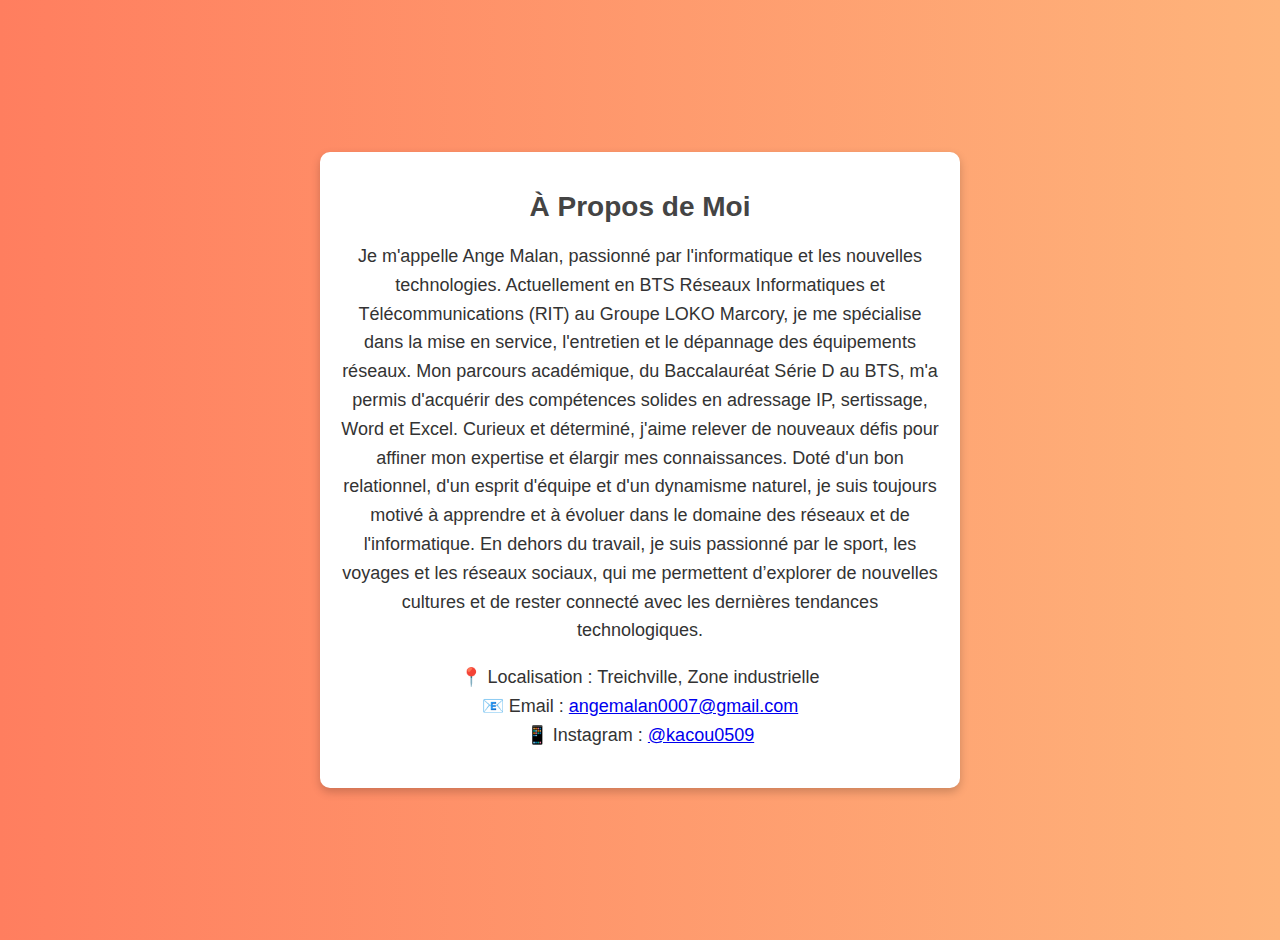
==== about.html @ 6a095898 "Add files via upload" ====
<!DOCTYPE html>
<html lang="en">
  <head>
    <meta charset="UTF-8" />
    <meta name="viewport" content="width=device-width, initial-scale=1.0" />
    <title>A propos de moi</title>
    <link rel="stylesheet" href="styles.css" />
    <style>
      body {
        display: flex;
        justify-content: center;
        align-items: center;
        height: 100vh;
        background: linear-gradient(to right, #ff7e5f, #feb47b);
        font-family: Arial, sans-serif;
        margin: 0;
        padding: 20px;
      }
      .content {
        background: white;
        padding: 20px;
        border-radius: 10px;
        box-shadow: 0 4px 10px rgba(0, 0, 0, 0.2);
        max-width: 600px;
        text-align: center;
      }
      p {
        font-size: 18px;
        line-height: 1.6;
        color: #333;
      }
      h1 {
        font-size: 28px;
        color: #444;
      }
    </style>
  </head>
  <body>
    <div class="content">
      <h1>À Propos de Moi</h1>
      <p>
        Je m'appelle Ange Malan, passionné par l'informatique et les nouvelles
        technologies. Actuellement en BTS Réseaux Informatiques et
        Télécommunications (RIT) au Groupe LOKO Marcory, je me spécialise dans
        la mise en service, l'entretien et le dépannage des équipements réseaux.
        Mon parcours académique, du Baccalauréat Série D au BTS, m'a permis
        d'acquérir des compétences solides en adressage IP, sertissage, Word et
        Excel. Curieux et déterminé, j'aime relever de nouveaux défis pour
        affiner mon expertise et élargir mes connaissances. Doté d'un bon
        relationnel, d'un esprit d'équipe et d'un dynamisme naturel, je suis
        toujours motivé à apprendre et à évoluer dans le domaine des réseaux et
        de l'informatique. En dehors du travail, je suis passionné par le sport,
        les voyages et les réseaux sociaux, qui me permettent d’explorer de
        nouvelles cultures et de rester connecté avec les dernières tendances
        technologiques.
      </p>
      <p>
        📍 Localisation : Treichville, Zone industrielle <br />
        📧 Email :
        <a href="mailto:angemalan0007@gmail.com">angemalan0007@gmail.com</a
        ><br />
        📱 Instagram :
        <a href="https://www.instagram.com/kacou0509" target="_blank"
          >@kacou0509</a
        >
      </p>
    </div>
  </body>
</html>
---- styles.css ----
body {
    font-family: Arial, sans-serif;
    margin: 0;
    padding: 0;
    background: linear-gradient(to right, #ff7e5f, #feb47b);
    text-align: center;
}

header {
    background: rgba(0, 0, 0, 0.7);
    color: white;
    padding: 20px;
    font-size: 24px;
    animation: fadeIn 2s ease-in-out;
    text-transform: uppercase;
}

section {
    margin: 20px;
    padding: 20px;
    background: white;
    border-radius: 10px;
    box-shadow: 0 4px 8px rgba(0, 0, 0, 0.2);
    animation: slideIn 1.5s ease-in-out;
}

.image-container {
    display: flex;
    justify-content: center;
    gap: 10px;
}

.image-container img {
    width: 150px;
    height: 100px;
    border-radius: 10px;
    transition: transform 0.3s ease;
}

.image-container img:hover {
    transform: scale(1.1);
}

button {
    padding: 10px 20px;
    font-size: 18px;
    background: #ff7e5f;
    color: white;
    border: none;
    border-radius: 5px;
    cursor: pointer;
    transition: background 0.3s ease;
    animation: bounce 1.5s infinite;
}

button:hover {
    background: #feb47b;
}

@keyframes fadeIn {
    from {
        opacity: 0;
    }

    to {
        opacity: 1;
    }
}

@keyframes slideIn {
    from {
        transform: translateY(50px);
        opacity: 0;
    }

    to {
        transform: translateY(0);
        opacity: 1;
    }
}

@keyframes bounce {

    0%,
    100% {
        transform: translateY(0);
    }

    50% {
        transform: translateY(-5px);
    }
}
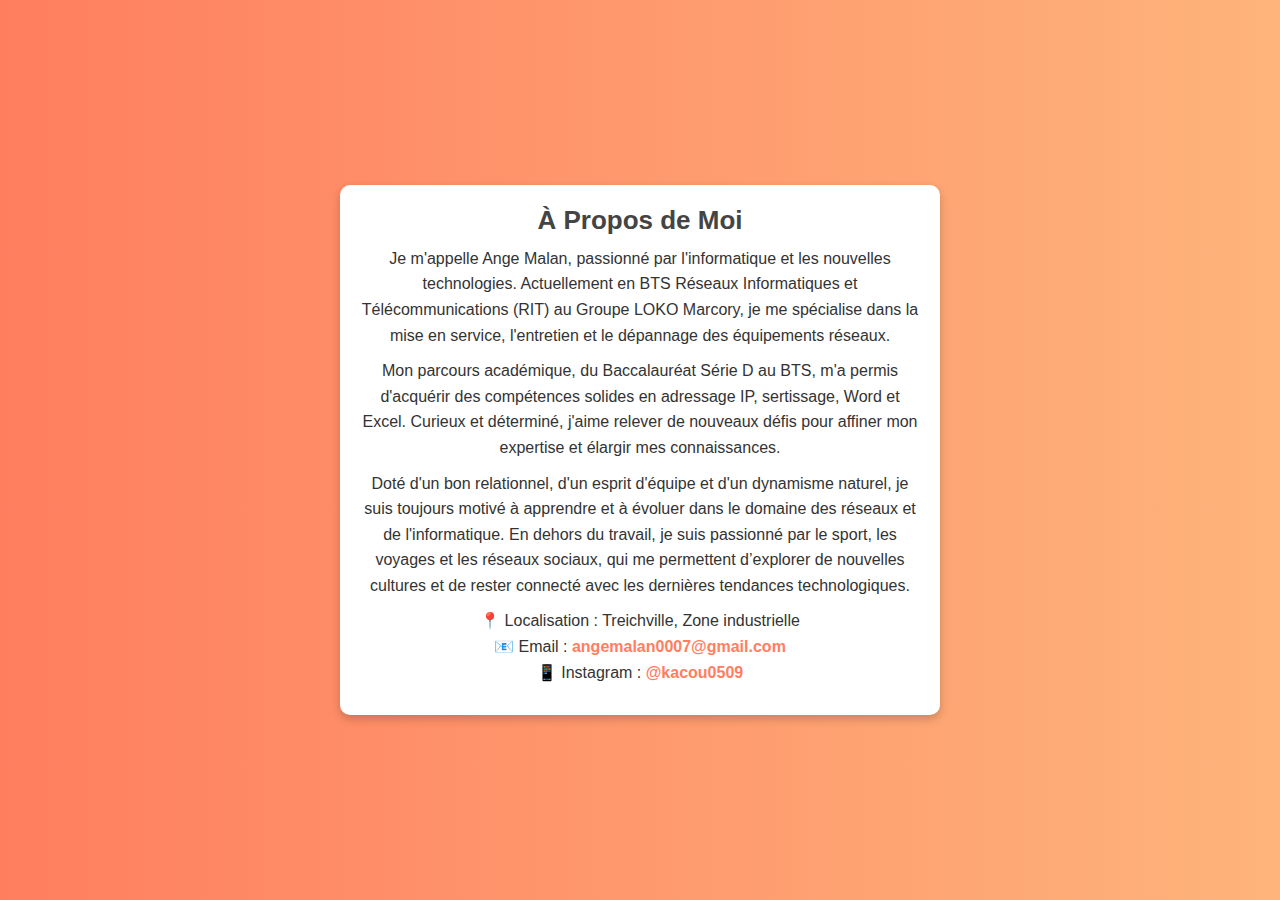
==== commit 3ec8ce6c: "Update about.html" ====
--- a/about.html
+++ b/about.html
@@ -1,69 +1,106 @@
 <!DOCTYPE html>
-<html lang="en">
-  <head>
-    <meta charset="UTF-8" />
-    <meta name="viewport" content="width=device-width, initial-scale=1.0" />
-    <title>A propos de moi</title>
-    <link rel="stylesheet" href="styles.css" />
+<html lang="fr">
+<head>
+    <meta charset="UTF-8">
+    <meta name="viewport" content="width=device-width, initial-scale=1.0">
+    <title>À Propos de Moi</title>
+    <link rel="stylesheet" href="styles.css">
     <style>
-      body {
-        display: flex;
-        justify-content: center;
-        align-items: center;
-        height: 100vh;
-        background: linear-gradient(to right, #ff7e5f, #feb47b);
-        font-family: Arial, sans-serif;
-        margin: 0;
-        padding: 20px;
-      }
-      .content {
-        background: white;
-        padding: 20px;
-        border-radius: 10px;
-        box-shadow: 0 4px 10px rgba(0, 0, 0, 0.2);
-        max-width: 600px;
-        text-align: center;
-      }
-      p {
-        font-size: 18px;
-        line-height: 1.6;
-        color: #333;
-      }
-      h1 {
-        font-size: 28px;
-        color: #444;
-      }
+        * {
+            margin: 0;
+            padding: 0;
+            box-sizing: border-box;
+        }
+
+        body {
+            display: flex;
+            justify-content: center;
+            align-items: center;
+            min-height: 100vh;
+            background: linear-gradient(to right, #ff7e5f, #feb47b);
+            font-family: Arial, sans-serif;
+            padding: 20px;
+        }
+
+        .content {
+            background: white;
+            padding: 20px;
+            border-radius: 10px;
+            box-shadow: 0 4px 10px rgba(0, 0, 0, 0.2);
+            max-width: 600px;
+            width: 100%;
+            text-align: center;
+            word-wrap: break-word;
+        }
+
+        h1 {
+            font-size: 26px;
+            color: #444;
+            margin-bottom: 10px;
+        }
+
+        p {
+            font-size: 16px;
+            line-height: 1.6;
+            color: #333;
+            margin-bottom: 10px;
+        }
+
+        a {
+            color: #ff7e5f;
+            text-decoration: none;
+            font-weight: bold;
+        }
+
+        a:hover {
+            text-decoration: underline;
+        }
+
+        /* Responsive design pour mobile */
+        @media (max-width: 600px) {
+            body {
+                padding: 10px;
+                display: block;
+            }
+
+            .content {
+                padding: 15px;
+            }
+
+            h1 {
+                font-size: 22px;
+            }
+
+            p {
+                font-size: 14px;
+            }
+        }
     </style>
-  </head>
-  <body>
+</head>
+<body>
     <div class="content">
-      <h1>À Propos de Moi</h1>
-      <p>
-        Je m'appelle Ange Malan, passionné par l'informatique et les nouvelles
-        technologies. Actuellement en BTS Réseaux Informatiques et
-        Télécommunications (RIT) au Groupe LOKO Marcory, je me spécialise dans
-        la mise en service, l'entretien et le dépannage des équipements réseaux.
-        Mon parcours académique, du Baccalauréat Série D au BTS, m'a permis
-        d'acquérir des compétences solides en adressage IP, sertissage, Word et
-        Excel. Curieux et déterminé, j'aime relever de nouveaux défis pour
-        affiner mon expertise et élargir mes connaissances. Doté d'un bon
-        relationnel, d'un esprit d'équipe et d'un dynamisme naturel, je suis
-        toujours motivé à apprendre et à évoluer dans le domaine des réseaux et
-        de l'informatique. En dehors du travail, je suis passionné par le sport,
-        les voyages et les réseaux sociaux, qui me permettent d’explorer de
-        nouvelles cultures et de rester connecté avec les dernières tendances
-        technologiques.
-      </p>
-      <p>
-        📍 Localisation : Treichville, Zone industrielle <br />
-        📧 Email :
-        <a href="mailto:angemalan0007@gmail.com">angemalan0007@gmail.com</a
-        ><br />
-        📱 Instagram :
-        <a href="https://www.instagram.com/kacou0509" target="_blank"
-          >@kacou0509</a
-        >
-      </p>
+        <h1>À Propos de Moi</h1>
+        <p>
+            Je m'appelle Ange Malan, passionné par l'informatique et les nouvelles technologies.
+            Actuellement en BTS Réseaux Informatiques et Télécommunications (RIT) au Groupe LOKO Marcory,
+            je me spécialise dans la mise en service, l'entretien et le dépannage des équipements réseaux.
+        </p>
+        <p>
+            Mon parcours académique, du Baccalauréat Série D au BTS, m'a permis d'acquérir des compétences solides
+            en adressage IP, sertissage, Word et Excel. Curieux et déterminé, j'aime relever de nouveaux défis
+            pour affiner mon expertise et élargir mes connaissances.
+        </p>
+        <p>
+            Doté d'un bon relationnel, d'un esprit d'équipe et d'un dynamisme naturel,
+            je suis toujours motivé à apprendre et à évoluer dans le domaine des réseaux et de l'informatique.
+            En dehors du travail, je suis passionné par le sport, les voyages et les réseaux sociaux,
+            qui me permettent d’explorer de nouvelles cultures et de rester connecté avec les dernières tendances technologiques.
+        </p>
+        <p>
+            📍 Localisation : Treichville, Zone industrielle <br>
+            📧 Email : <a href="mailto:angemalan0007@gmail.com">angemalan0007@gmail.com</a> <br>
+            📱 Instagram : <a href="https://www.instagram.com/kacou0509" target="_blank">@kacou0509</a>
+        </p>
     </div>
-  </body>
+</body>
 </html>
